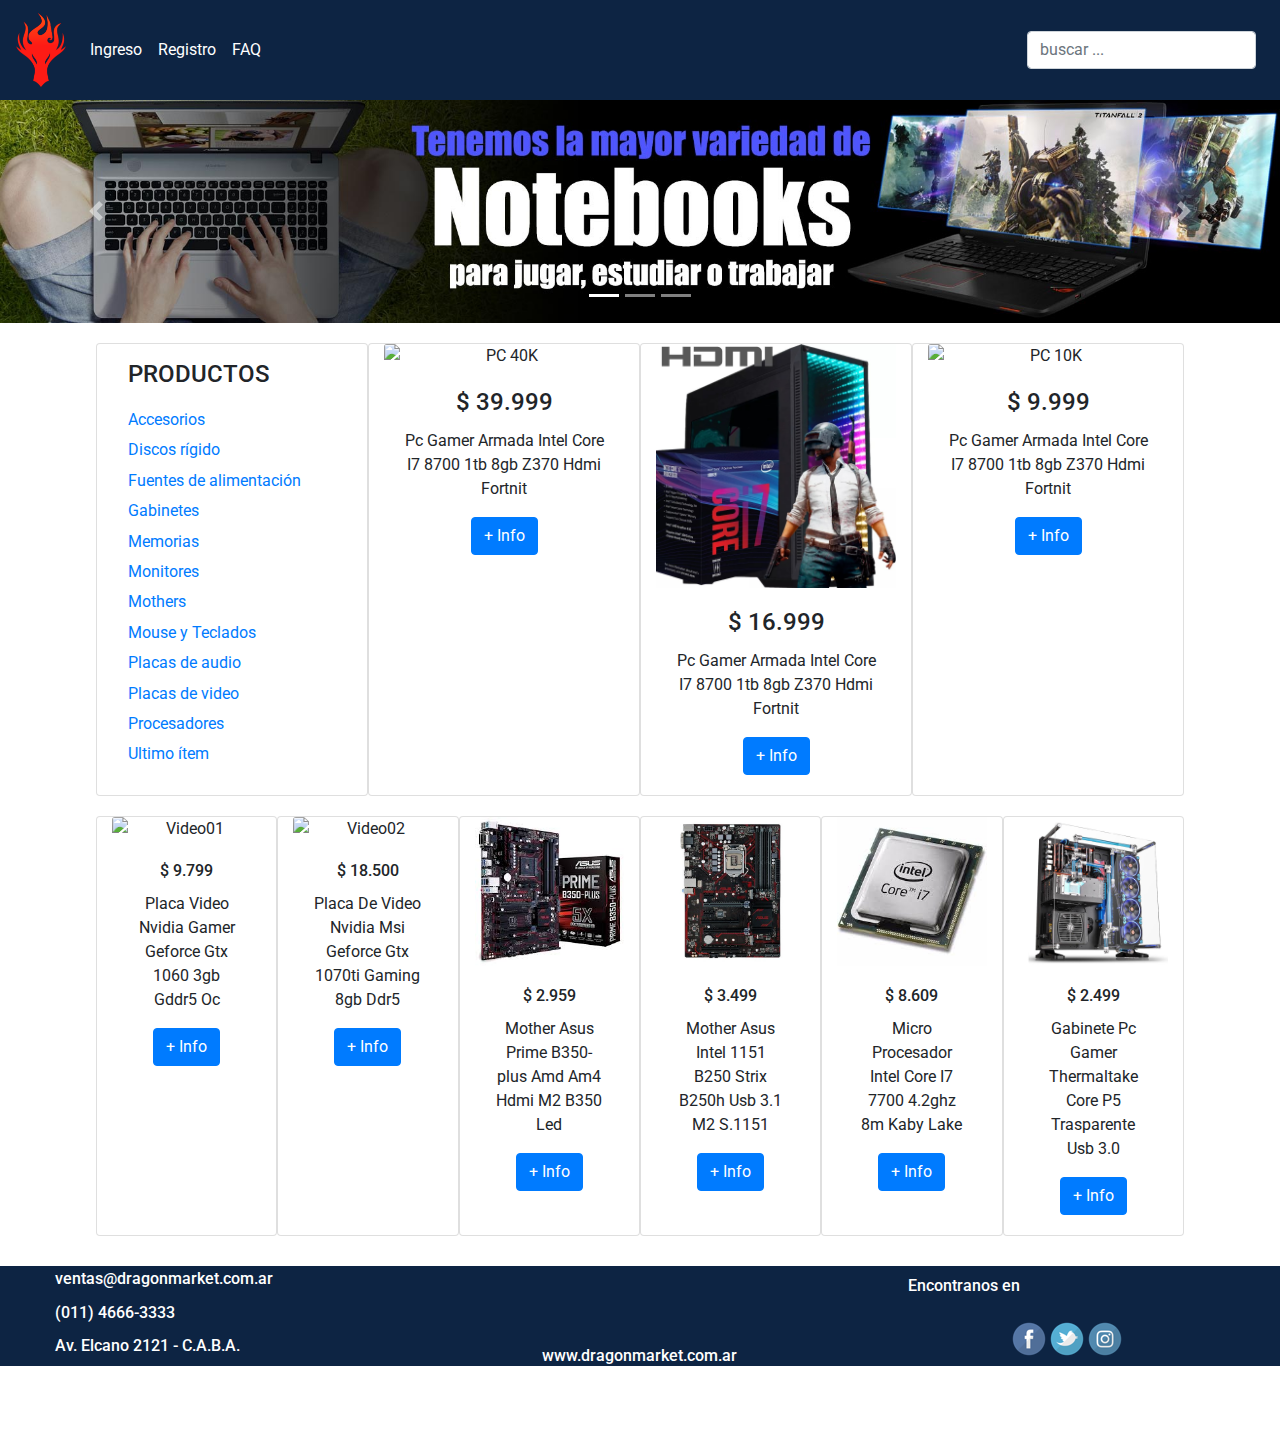
==== index.html @ d2880fce "primer commit sin el update de Dani" ====
<!DOCTYPE html>
<html lang="en" dir="ltr">

<!--    P E N D I E N T E S

  - Cards horizontales ?
  - Definir tamaño imágenes de los cards para evitar la variación de formatos
  - Alinear al borde inferior y al centro, el boton +info de los cards.
  -  
  - Se escuchan sugerencias ;)

-->

  <head>
    <meta charset="utf-8">
    <meta name="viewport" content="width=device-width, initial-scale=1">
    <link rel="stylesheet" href="https://maxcdn.bootstrapcdn.com/bootstrap/4.1.0/css/bootstrap.min.css">
    <script src="https://ajax.googleapis.com/ajax/libs/jquery/3.3.1/jquery.min.js"></script>
    <script src="https://cdnjs.cloudflare.com/ajax/libs/popper.js/1.14.0/umd/popper.min.js"></script>
    <script src="https://maxcdn.bootstrapcdn.com/bootstrap/4.1.0/js/bootstrap.min.js"></script>
    <link href="https://fonts.googleapis.com/css?family=Roboto" rel="stylesheet">
    <link rel="stylesheet" href="https://use.fontawesome.com/releases/v5.0.13/css/all.css" 
      integrity="sha384-DNOHZ68U8hZfKXOrtjWvjxusGo9WQnrNx2sqG0tfsghAvtVlRW3tvkXWZh58N9jp" crossorigin="anonymous">
    <link rel="stylesheet" href="css/estilos.css">
    <title>Dragon Market - Equipos y Componentes para Gamers</title>
  </head>

  <body>
<!-- LINKS & BUSCADOR -->
    <header>
    <!-- NOS FALTA UN H1 O ALGO SIMILAR PARA POSICIONAR EN BUSCADORES -->
    <!-- Custom navbar-color -->
    <div class="container-fluid">
      <nav class="navbar navbar-expand-md fixed-top navbar-light navbar-custom">
        <button class="navbar-toggler navbar-toggler-right" type="button" data-toggle="collapse" data-target="#navbar5">
          <span class="navbar-toggler-icon"></span>
        </button>
        <a class="navbar-brand" href="#">
          <img src="images/DMHead.png" alt="Logo" style="width: 50px;">
        </a>
        <div class="navbar-collapse collapse justify-content-stretch" id="navbar5">
          <ul class="navbar-nav">
            <li class="nav-item">
              <a class="nav-link" href="ingreso.html">Ingreso</a>
            </li>
            <li class="nav-item">
              <a class="nav-link" href="registro.html">Registro</a>
            </li>
            <li class="nav-item">
              <a class="nav-link" href="faq.html">FAQ</a>
            </li>
          </ul>
          <form class="form-inline" style="margin-left: auto;">
            <div class="md-form my-0">
                <input class="form-control mr-sm-2" type="text" placeholder="buscar ..." aria-label="Search">
            </div>
          </form>
        </div>
      </nav>
    </header>

  <!-- CAROUSEL -->
    <div id="demo" class="carousel slide" data-ride="carousel">
  <!-- Indicators -->
      <ul class="carousel-indicators">
        <li data-target="#demo" data-slide-to="0" class="active"></li>
        <li data-target="#demo" data-slide-to="1"></li>
        <li data-target="#demo" data-slide-to="2"></li>
      </ul>
    <!-- The slideshow -->
      <div class="carousel-inner">
        <div class="carousel-item active">
          <img src="images/slide1.jpg" alt="slide1" style="width:100%;">
        </div>
        <div class="carousel-item">
          <img src="images/slide2.jpg" alt="slide2" style="width:100%;">
        </div>
        <div class="carousel-item">
          <img src="images/slide3.jpg" alt="slide3" style="width:100%;">
        </div>
      </div>
    <!-- Left and right controls -->
      <a class="carousel-control-prev" href="#demo" data-slide="prev">
        <span class="carousel-control-prev-icon"></span>
      </a>
      <a class="carousel-control-next" href="#demo" data-slide="next">
        <span class="carousel-control-next-icon"></span>
      </a>
    </div>
    <!-- CIERRO CAROUSEL -->
    </div>

  <!-- PRODUCTOS & PROMOS -->
    <div class="container">
  
  <!-- PRIMER RENGLON -->
    <div class="row">
      <div class="renglon">
      <!-- NAV PRODUCTOS -->
        <div class="card col-sm-12 col-md-6 col-lg-3">
          <nav class="navbar">
            <ul class="navbar-nav">
              <li class="nav-item"><a class="nav-link disabled"><h4>PRODUCTOS</h4></a></li>
              <li class="nav-item"><a class="nav-link" href="#acces">Accesorios</a></li>
              <li class="nav-item"><a class="nav-link" href="#hd">Discos rígido</a></li>
              <li class="nav-item"><a class="nav-link" href="#fuente">Fuentes de alimentación</a></li>
              <li class="nav-item"><a class="nav-link" href="#gabinete">Gabinetes</a></li>
              <li class="nav-item"><a class="nav-link" href="#memoria">Memorias</a></li>
              <li class="nav-item"><a class="nav-link" href="#monitor">Monitores</a></li>
              <li class="nav-item"><a class="nav-link" href="#mother">Mothers</a></li>
              <li class="nav-item"><a class="nav-link" href="#mouse">Mouse y Teclados</a></li>
              <li class="nav-item"><a class="nav-link" href="#audio">Placas de audio</a></li>
              <li class="nav-item"><a class="nav-link" href="#video">Placas de video</a></li>
              <li class="nav-item"><a class="nav-link" href="#micros">Procesadores</a></li>
              <li class="nav-item"><a class="nav-link" href="">Ultimo ítem</a></li>
            </ul>
          </nav>
        </div>
    <!-- PROMO EQUIPOS -->
      <!-- EQUIPO 1 -->
        <div class="card text-center col-sm-12 col-md-6 col-lg-3">
          <img class="card-img-top" src="images/pc40k.jpg" alt="PC 40K">
          <div class="card-body hover">
            <h4 class="card-title">$ 39.999</h4>
            <p class="card-text">Pc Gamer Armada Intel Core I7 8700 1tb 8gb Z370 Hdmi Fortnit</p>
            <a href="#" class="btn btn-primary">+ Info</a>
          </div>
        </div>

      <!-- EQUIPO 2 -->
        <div class="card text-center col-sm-12 col-md-6 col-lg-3">
          <img class="card-img-top" src="images/pc17k.jpg" alt="PC 17K">
          <div class="card-body">
            <h4 class="card-title">$ 16.999</h4>
            <p class="card-text">Pc Gamer Armada Intel Core I7 8700 1tb 8gb Z370 Hdmi Fortnit</p>
            <a href="#" class="btn btn-primary">+ Info</a>
          </div>
        </div>

      <!-- EQUIPO 3 -->
        <div class="card text-center col-sm-12 col-md-6 col-lg-3">
          <img class="card-img-top" src="images/pc10k.jpg" alt="PC 10K">
          <div class="card-body">
            <h4 class="card-title">$ 9.999</h4>
            <p class="card-text">Pc Gamer Armada Intel Core I7 8700 1tb 8gb Z370 Hdmi Fortnit</p>
            <a href="#" class="btn btn-primary">+ Info</a>
          </div>
        </div>

      </div>
      <!-- Cierro 1er RENGLON -->
    </div>
    <!-- Cierro row 1er RENGLON -->

    <!-- SEGUNDO RENGLON -->
    <!-- PROMO PRODUCTOS -->
    <div class="row">
      <div class="renglon">
    <!-- PRODUCTO 1 -->
        <div class="card text-center col-sm-6 col-md-4 col-lg-2" style="width: 18rem;">
          <img class="card-img-top seisproductos" src="images/video01.jpg" alt="Video01">
          <div class="card-body">
            <h5 class="card-title">$ 9.799</h5>
            <p class="card-text">Placa Video Nvidia Gamer Geforce Gtx 1060 3gb Gddr5 Oc</p>
            <a class="btn btn-primary" href="#">+ Info</a>
          </div>
        </div>
    <!-- PRODUCTO 2 -->
        <div class="card text-center col-sm-6 col-md-4 col-lg-2" style="width: 18rem;">
          <img class="card-img-top seisproductos" src="images/video02.jpg" alt="Video02">
          <div class="card-body">
            <h5 class="card-title">$ 18.500</h5>
            <p class="card-text">Placa De Video Nvidia Msi Geforce Gtx 1070ti Gaming 8gb Ddr5</p>
            <a class="btn btn-primary" href="#">+ Info</a>
          </div>
        </div>
    <!-- PRODUCTO 3 -->
        <div class="card text-center col-sm-6 col-md-4 col-lg-2" style="width: 18rem;">
          <img class="card-img-top seisproductos" src="images/mother01.jpg" alt="Mother01">
            <div class="card-body">
              <h5 class="card-title">$ 2.959</h5>
              <p class="card-text">Mother Asus Prime B350-plus Amd Am4 Hdmi M2 B350 Led</p>
              <a class="btn btn-primary" href="#">+ Info</a>
            </div>
        </div>
    <!-- PRODUCTO 4 -->
        <div class="card text-center col-sm-6 col-md-4 col-lg-2" style="width: 18rem;">
          <img class="card-img-top seisproductos" src="images/mother02.jpg" alt="Mother02">
            <div class="card-body">
              <h5 class="card-title">$ 3.499</h5>
              <p class="card-text">Mother Asus Intel 1151 B250 Strix B250h Usb 3.1 M2 S.1151</p>
              <a class="btn btn-primary" href="#">+ Info</a>
            </div>
        </div>
    <!-- PRODUCTO 5 -->
        <div class="card text-center col-sm-6 col-md-4 col-lg-2" style="width: 18rem;">
          <img class="card-img-top seisproductos" src="images/micro01.jpg" alt="Micro01">
            <div class="card-body">
              <h5 class="card-title">$ 8.609</h5>
              <p class="card-text">Micro Procesador Intel Core I7 7700 4.2ghz 8m Kaby Lake</p>
              <a class="btn btn-primary" href="#">+ Info</a>
            </div>
        </div>
    <!-- PRODUCTO 6 -->
        <div class="card text-center col-sm-6 col-md-4 col-lg-2" style="width: 18rem;">
          <img class="card-img-top seisproductos" src="images/gabinete01.jpg" alt="Gabinete01">
            <div class="card-body">
              <h5 class="card-title">$ 2.499</h5>
              <p class="card-text">Gabinete Pc Gamer Thermaltake Core P5 Trasparente Usb 3.0</p>
              <a class="btn btn-primary" href="">+ Info</a>
            </div>
        </div>

        </div>
        <!-- Cierro 2do renglon -->
      </div>
      <!-- Cierro row 2do renglon -->

    </div>
    <!-- Cierro container Productos & Promos -->

  <!-- FOOTER -->
  <footer>
    <div class="container-fluid">
      <div class="row">

        <div class="cajasFooter col-sm-12 col-md-4">
          <h6 class="contenidoAuto">ventas@dragonmarket.com.ar</h6>
          <h6 class="contenidoAuto">(011) 4666-3333</h6>
          <h6 class="contenidoAuto">Av. Elcano 2121 - C.A.B.A.</h6>
        </div>
        
        <div class="cajasFooter col-sm-12 col-md-4">
          <h6 class="contenido">www.dragonmarket.com.ar</h6>
        </div>
        
        <div class="cajasFooter col-sm-12 col-md-4">
          <h6 class="contenidoAuto">Encontranos en</h6>

          <div class="redesLogos">
            <a href="http://facebook.com" target="_blank"><img src="images/icon_fb.png" alt=""></a>

            <a href="http://twitter.com" target="_blank"><img src="images/icon_tw.png" alt=""></a>

            <a href="http://instagram.com" target="_blank"><img src="images/icon_ig.png" alt=""></a>

          </div>
        </div>

      </div>
      <!--  Cierro row del footer -->
    </div>
    <!-- Cierro container-fluid del footer -->
  </footer>


  <!--

              VER ESTE LINK !!!!!

          http://tonalidad.es/blog-de-notas/tutoriales/alinear-horizontal-verticalmente-flexbox/

  -->


  </body>
</html>
---- css/estilos.css ----
* { box-sizing: border-box; }

.clearfix { clear: both; }

body
{
  /*background-image: url("images/bg-body.png");*/
  background-repeat: repeat;
  font-family: 'Roboto', sans-serif;
  font-size: 1rem;
  justify-content: center;
  padding-top: 20px;
  margin: auto;
}

header
{
  margin-top: 4.95rem;
}

.navbar-custom
{
  background-color: #0d2443;
}

/* change the brand and text color */
.navbar-custom .navbar-brand,
.navbar-custom .navbar-text
{
  color: rgba(255,255,255,1);
}

/* change the link color */
.navbar-custom .navbar-nav .nav-link
{
  color: rgba(255,255,255,1);
}

/* change the color of active or hovered links */
.navbar-custom .nav-item.active .nav-link,
.navbar-custom .nav-item:hover .nav-link
{
  /*color: #ffffff;*/
  color: rgba(255,255,255,0.5);
}

/* for dropdown only - change the color of dropdown */
.navbar-custom .dropdown-menu
{
  /*background-color: #ff5500;*/
  color: rgba(255,255,255,1);
}
.navbar-custom .dropdown-item
{
  /*color: #ffffff;*/
  color: rgba(255,255,255,1);
}

.navbar-custom .dropdown-item:hover,
.navbar-custom .dropdown-item:hover,
.navbar-custom .dropdown-item:focus
{
  color: rgba(255,255,255,0.5);
  /*color: #333333;*/
  background-color: rgba(255,255,255,0.5);
}

div.container
{
  /*margin-left: 0;
  margin-right: 0;*/
  justify-content: space-around;
  max-width: 85%;
}

.productos
{
  margin-top: 30px;
}

div.card-deck
{
  margin: 0;
}

.renglon
{
  display: flex;
  flex-wrap: wrap;
  position: relative;
  margin-top: 20px;
}

footer
{
  display: flex;
  /*flex-wrap: wrap;*/
  position: relative;
  margin-top: 30px;
  height: 100px;
  /*background-color: #0d2443;*/
}

.cajasFooter
{
  /*margin: 10px auto;*/
  /*width: 80%;*/
  height: 100px;
  background-color: #0d2443;
  /*background-color: #E7F6F6;*/
  /*border: 1px solid #99cccc;*/
  display: flex;
  flex-wrap: wrap;
  justify-content: center;
  align-items: center;
}

.contenidoAuto
{
width: 80%;
color: white;
/*height: 100px;*/
/*margin-top: 10px;
margin-bottom: 10px;
margin-left: 20px;
margin-right: 20px;*/
}

.contenido
{
  padding: 80px;
  color: white;
}

div.container-fluid
{
  margin: 0;
 }

.redesLogos
{
  display: inline-block;
  /*padding: 0;*/
}

.card ul li
{
  line-height: 90%;
}

img.seisproductos
{
  /*max-width: 85%;
  margin: auto;*/
}

h5.card-title
{
  font-size: 1em;
}

p.card-text
{
  font-size: 1em;
}

.accordion .card-header:after
{
  font-family: 'FontAwesome';
  content: "\f068";
  float: right; 
}

.accordion .card-header.collapsed:after
{
  /* symbol for "collapsed" panels */
  content: "\f067"; 
}
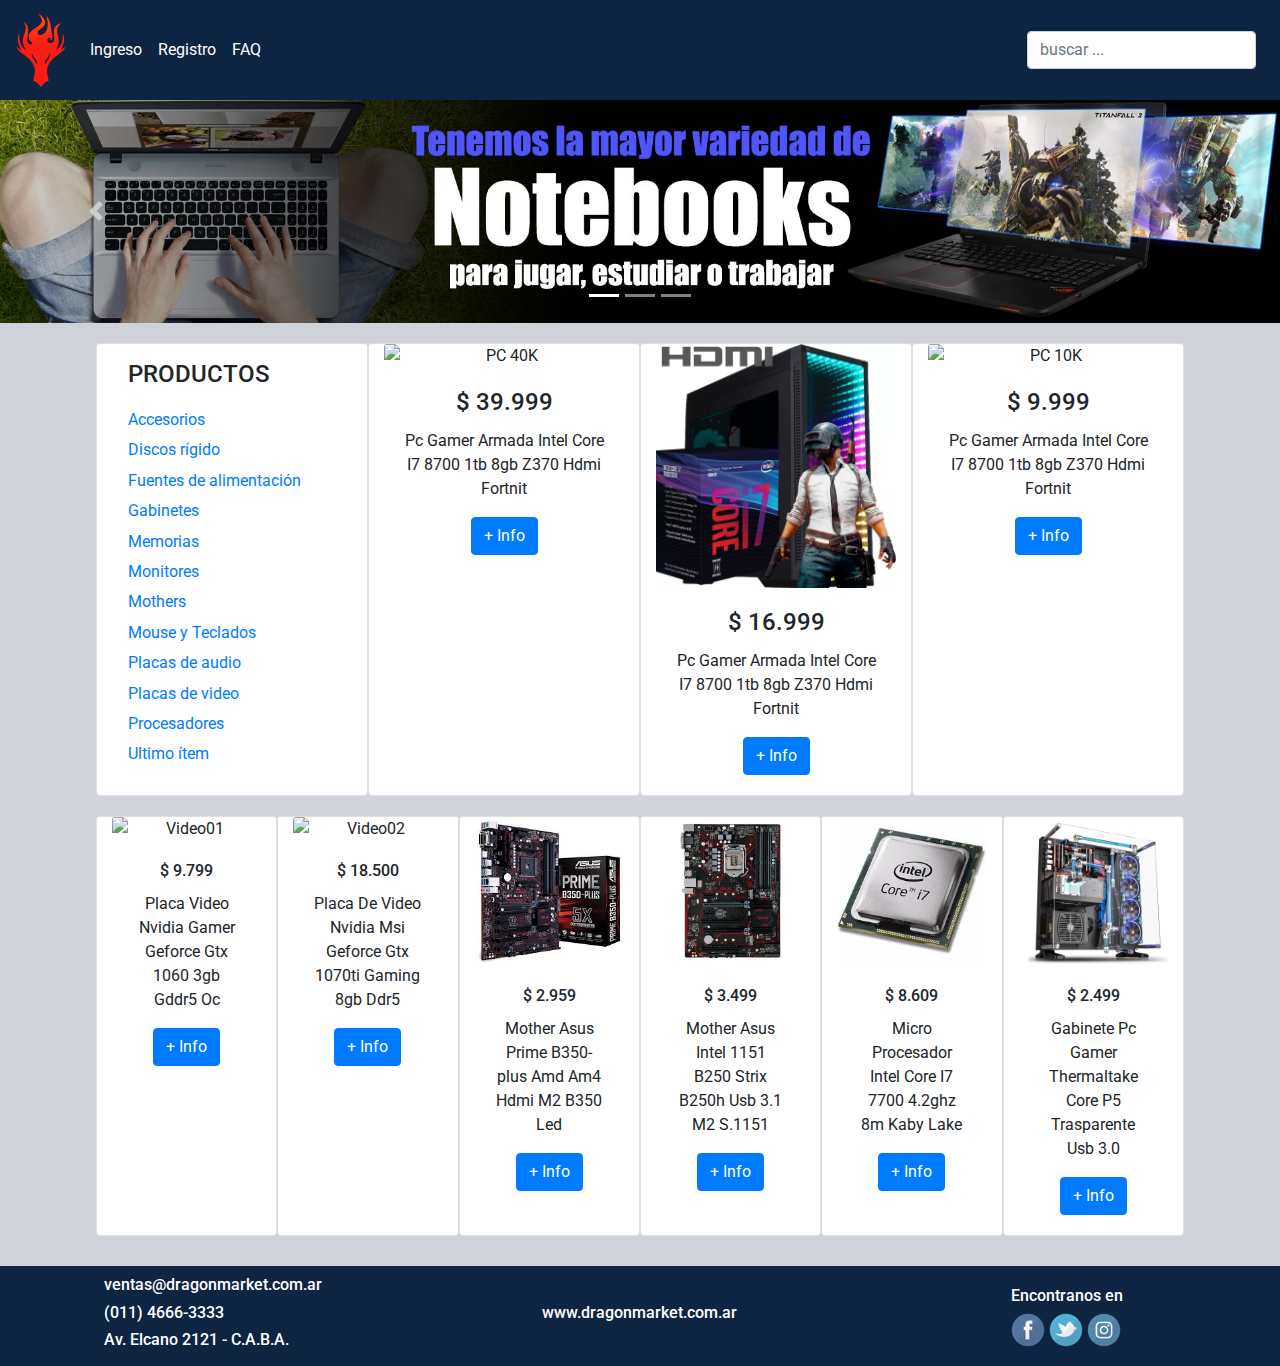
==== commit 65a52609: "tp actualizado" ====
--- a/index.html
+++ b/index.html
@@ -1,98 +1,82 @@
 <!DOCTYPE html>
 <html lang="en" dir="ltr">
-
-<!--    P E N D I E N T E S
-
-  - Cards horizontales ?
-  - Definir tamaño imágenes de los cards para evitar la variación de formatos
-  - Alinear al borde inferior y al centro, el boton +info de los cards.
-  -  
-  - Se escuchan sugerencias ;)
-
--->
-
-  <head>
-    <meta charset="utf-8">
-    <meta name="viewport" content="width=device-width, initial-scale=1">
-    <link rel="stylesheet" href="https://maxcdn.bootstrapcdn.com/bootstrap/4.1.0/css/bootstrap.min.css">
-    <script src="https://ajax.googleapis.com/ajax/libs/jquery/3.3.1/jquery.min.js"></script>
-    <script src="https://cdnjs.cloudflare.com/ajax/libs/popper.js/1.14.0/umd/popper.min.js"></script>
-    <script src="https://maxcdn.bootstrapcdn.com/bootstrap/4.1.0/js/bootstrap.min.js"></script>
-    <link href="https://fonts.googleapis.com/css?family=Roboto" rel="stylesheet">
-    <link rel="stylesheet" href="https://use.fontawesome.com/releases/v5.0.13/css/all.css" 
-      integrity="sha384-DNOHZ68U8hZfKXOrtjWvjxusGo9WQnrNx2sqG0tfsghAvtVlRW3tvkXWZh58N9jp" crossorigin="anonymous">
-    <link rel="stylesheet" href="css/estilos.css">
-    <title>Dragon Market - Equipos y Componentes para Gamers</title>
-  </head>
-
-  <body>
+<head>
+  <meta charset="utf-8">
+  <meta name="viewport" content="width=device-width, initial-scale=1">
+  <link rel="stylesheet" href="https://maxcdn.bootstrapcdn.com/bootstrap/4.1.0/css/bootstrap.min.css">
+  <link href="https://fonts.googleapis.com/css?family=Roboto" rel="stylesheet">
+  <link rel="stylesheet" href="https://cdnjs.cloudflare.com/ajax/libs/font-awesome/4.7.0/css/font-awesome.min.css">
+  <link rel="stylesheet" href="css/estilos.css">
+  <title>Dragon Market - Equipos y Componentes para Gamers</title>
+</head>
+
+<body>
 <!-- LINKS & BUSCADOR -->
-    <header>
-    <!-- NOS FALTA UN H1 O ALGO SIMILAR PARA POSICIONAR EN BUSCADORES -->
-    <!-- Custom navbar-color -->
-    <div class="container-fluid">
-      <nav class="navbar navbar-expand-md fixed-top navbar-light navbar-custom">
-        <button class="navbar-toggler navbar-toggler-right" type="button" data-toggle="collapse" data-target="#navbar5">
-          <span class="navbar-toggler-icon"></span>
-        </button>
-        <a class="navbar-brand" href="#">
-          <img src="images/DMHead.png" alt="Logo" style="width: 50px;">
-        </a>
-        <div class="navbar-collapse collapse justify-content-stretch" id="navbar5">
-          <ul class="navbar-nav">
-            <li class="nav-item">
-              <a class="nav-link" href="ingreso.html">Ingreso</a>
-            </li>
-            <li class="nav-item">
-              <a class="nav-link" href="registro.html">Registro</a>
-            </li>
-            <li class="nav-item">
-              <a class="nav-link" href="faq.html">FAQ</a>
-            </li>
-          </ul>
-          <form class="form-inline" style="margin-left: auto;">
-            <div class="md-form my-0">
-                <input class="form-control mr-sm-2" type="text" placeholder="buscar ..." aria-label="Search">
-            </div>
-          </form>
-        </div>
-      </nav>
-    </header>
+  <header class "container-fluid">
+  <!-- NOS FALTA UN H1 O ALGO SIMILAR PARA POSICIONAR EN BUSCADORES -->
+  <!-- Custom navbar-color -->
+    <nav class="navbar navbar-expand-md fixed-top navbar-light navbar-custom">
+      <button class="navbar-toggler navbar-toggler-right" 
+        type="button" data-toggle="collapse" data-target="#navbar5">
+        <span class="navbar-toggler-icon"></span>
+      </button>
+      <a class="navbar-brand" href="index.html">
+        <img src="images/DMHead.png" alt="Logo" style="width: 50px;">
+      </a>
+      <div class="navbar-collapse collapse justify-content-stretch" id="navbar5">
+        <ul class="navbar-nav">
+          <li class="nav-item">
+            <a class="nav-link" href="ingreso.html">Ingreso</a>
+          </li>
+          <li class="nav-item">
+            <a class="nav-link" href="registro.html">Registro</a>
+          </li>
+          <li class="nav-item">
+            <a class="nav-link" href="faq.html">FAQ</a>
+          </li>
+        </ul>
+        <form class="form-inline" style="margin-left: auto;">
+          <div class="md-form my-0">
+            <input class="form-control mr-sm-2" type="text"
+            placeholder="buscar ..." aria-label="Search">
+          </div>
+        </form>
+      </div>
+    </nav>
+  </header>
 
   <!-- CAROUSEL -->
-    <div id="demo" class="carousel slide" data-ride="carousel">
+  <div id="demo" class="carousel slide" data-ride="carousel">
   <!-- Indicators -->
-      <ul class="carousel-indicators">
-        <li data-target="#demo" data-slide-to="0" class="active"></li>
-        <li data-target="#demo" data-slide-to="1"></li>
-        <li data-target="#demo" data-slide-to="2"></li>
-      </ul>
+    <ul class="carousel-indicators">
+      <li data-target="#demo" data-slide-to="0" class="active"></li>
+      <li data-target="#demo" data-slide-to="1"></li>
+      <li data-target="#demo" data-slide-to="2"></li>
+    </ul>
     <!-- The slideshow -->
-      <div class="carousel-inner">
-        <div class="carousel-item active">
-          <img src="images/slide1.jpg" alt="slide1" style="width:100%;">
-        </div>
-        <div class="carousel-item">
-          <img src="images/slide2.jpg" alt="slide2" style="width:100%;">
-        </div>
-        <div class="carousel-item">
-          <img src="images/slide3.jpg" alt="slide3" style="width:100%;">
-        </div>
-      </div>
+    <div class="carousel-inner">
+      <div class="carousel-item active">
+        <img src="images/slide1.jpg" alt="slide1" style="width:100%;">
+      </div>
+      <div class="carousel-item">
+        <img src="images/slide2.jpg" alt="slide2" style="width:100%;">
+      </div>
+      <div class="carousel-item">
+        <img src="images/slide3.jpg" alt="slide3" style="width:100%;">
+      </div>
+    </div>
     <!-- Left and right controls -->
-      <a class="carousel-control-prev" href="#demo" data-slide="prev">
-        <span class="carousel-control-prev-icon"></span>
-      </a>
-      <a class="carousel-control-next" href="#demo" data-slide="next">
-        <span class="carousel-control-next-icon"></span>
-      </a>
-    </div>
-    <!-- CIERRO CAROUSEL -->
-    </div>
+    <a class="carousel-control-prev" href="#demo" data-slide="prev">
+      <span class="carousel-control-prev-icon"></span>
+    </a>
+    <a class="carousel-control-next" href="#demo" data-slide="next">
+      <span class="carousel-control-next-icon"></span>
+    </a>
+  </div>
+  <!-- CIERRO CAROUSEL -->
 
   <!-- PRODUCTOS & PROMOS -->
-    <div class="container">
-  
+  <div class="container">
   <!-- PRIMER RENGLON -->
     <div class="row">
       <div class="renglon">
@@ -117,7 +101,7 @@
           </nav>
         </div>
     <!-- PROMO EQUIPOS -->
-      <!-- EQUIPO 1 -->
+    <!-- EQUIPO 1 -->
         <div class="card text-center col-sm-12 col-md-6 col-lg-3">
           <img class="card-img-top" src="images/pc40k.jpg" alt="PC 40K">
           <div class="card-body hover">
@@ -221,47 +205,32 @@
 
   <!-- FOOTER -->
   <footer>
-    <div class="container-fluid">
-      <div class="row">
-
-        <div class="cajasFooter col-sm-12 col-md-4">
-          <h6 class="contenidoAuto">ventas@dragonmarket.com.ar</h6>
-          <h6 class="contenidoAuto">(011) 4666-3333</h6>
-          <h6 class="contenidoAuto">Av. Elcano 2121 - C.A.B.A.</h6>
-        </div>
-        
-        <div class="cajasFooter col-sm-12 col-md-4">
-          <h6 class="contenido">www.dragonmarket.com.ar</h6>
-        </div>
-        
-        <div class="cajasFooter col-sm-12 col-md-4">
-          <h6 class="contenidoAuto">Encontranos en</h6>
-
+      <div class="cajasFooter col-sm-12 col-md-4">
+        <div>
+          <h6>ventas@dragonmarket.com.ar</h6>
+          <h6>(011) 4666-3333</h6>
+          <h6>Av. Elcano 2121 - C.A.B.A.</h6>
+        </div>
+      </div>
+      <div class="cajasFooter col-sm-12 col-md-4">
+        <div>
+          <h6>www.dragonmarket.com.ar</h6>
+        </div>
+      </div>
+      <div class="cajasFooter col-sm-12 col-md-4">
+        <div>
+          <h6>Encontranos en</h6>
           <div class="redesLogos">
             <a href="http://facebook.com" target="_blank"><img src="images/icon_fb.png" alt=""></a>
-
             <a href="http://twitter.com" target="_blank"><img src="images/icon_tw.png" alt=""></a>
-
             <a href="http://instagram.com" target="_blank"><img src="images/icon_ig.png" alt=""></a>
-
-          </div>
-        </div>
-
-      </div>
-      <!--  Cierro row del footer -->
-    </div>
-    <!-- Cierro container-fluid del footer -->
+          </div>
+        </div>
+      </div>
   </footer>
 
-
-  <!--
-
-              VER ESTE LINK !!!!!
-
-          http://tonalidad.es/blog-de-notas/tutoriales/alinear-horizontal-verticalmente-flexbox/
-
-  -->
-
-
-  </body>
+  <script src="https://ajax.googleapis.com/ajax/libs/jquery/3.3.1/jquery.min.js"></script>
+  <script src="https://cdnjs.cloudflare.com/ajax/libs/popper.js/1.14.0/umd/popper.min.js"></script>
+  <script src="https://maxcdn.bootstrapcdn.com/bootstrap/4.1.0/js/bootstrap.min.js"></script>
+</body>
 </html>
--- a/css/estilos.css
+++ b/css/estilos.css
@@ -5,6 +5,7 @@
 body
 {
   /*background-image: url("images/bg-body.png");*/
+  background: rgba(13, 36, 67, 0.2);
   background-repeat: repeat;
   font-family: 'Roboto', sans-serif;
   font-size: 1rem;
@@ -40,19 +41,16 @@
 .navbar-custom .nav-item.active .nav-link,
 .navbar-custom .nav-item:hover .nav-link
 {
-  /*color: #ffffff;*/
   color: rgba(255,255,255,0.5);
 }
 
 /* for dropdown only - change the color of dropdown */
 .navbar-custom .dropdown-menu
 {
-  /*background-color: #ff5500;*/
   color: rgba(255,255,255,1);
 }
 .navbar-custom .dropdown-item
 {
-  /*color: #ffffff;*/
   color: rgba(255,255,255,1);
 }
 
@@ -61,14 +59,11 @@
 .navbar-custom .dropdown-item:focus
 {
   color: rgba(255,255,255,0.5);
-  /*color: #333333;*/
   background-color: rgba(255,255,255,0.5);
 }
 
 div.container
 {
-  /*margin-left: 0;
-  margin-right: 0;*/
   justify-content: space-around;
   max-width: 85%;
 }
@@ -94,41 +89,23 @@
 footer
 {
   display: flex;
-  /*flex-wrap: wrap;*/
+  flex-wrap: wrap;
   position: relative;
   margin-top: 30px;
   height: 100px;
-  /*background-color: #0d2443;*/
 }
 
 .cajasFooter
 {
-  /*margin: 10px auto;*/
-  /*width: 80%;*/
+  display: flex;
+  justify-content: center;
+  align-items: center;
   height: 100px;
   background-color: #0d2443;
-  /*background-color: #E7F6F6;*/
-  /*border: 1px solid #99cccc;*/
-  display: flex;
-  flex-wrap: wrap;
-  justify-content: center;
-  align-items: center;
 }
 
-.contenidoAuto
+.cajasFooter>div
 {
-width: 80%;
-color: white;
-/*height: 100px;*/
-/*margin-top: 10px;
-margin-bottom: 10px;
-margin-left: 20px;
-margin-right: 20px;*/
-}
-
-.contenido
-{
-  padding: 80px;
   color: white;
 }
 
@@ -140,7 +117,6 @@
 .redesLogos
 {
   display: inline-block;
-  /*padding: 0;*/
 }
 
 .card ul li
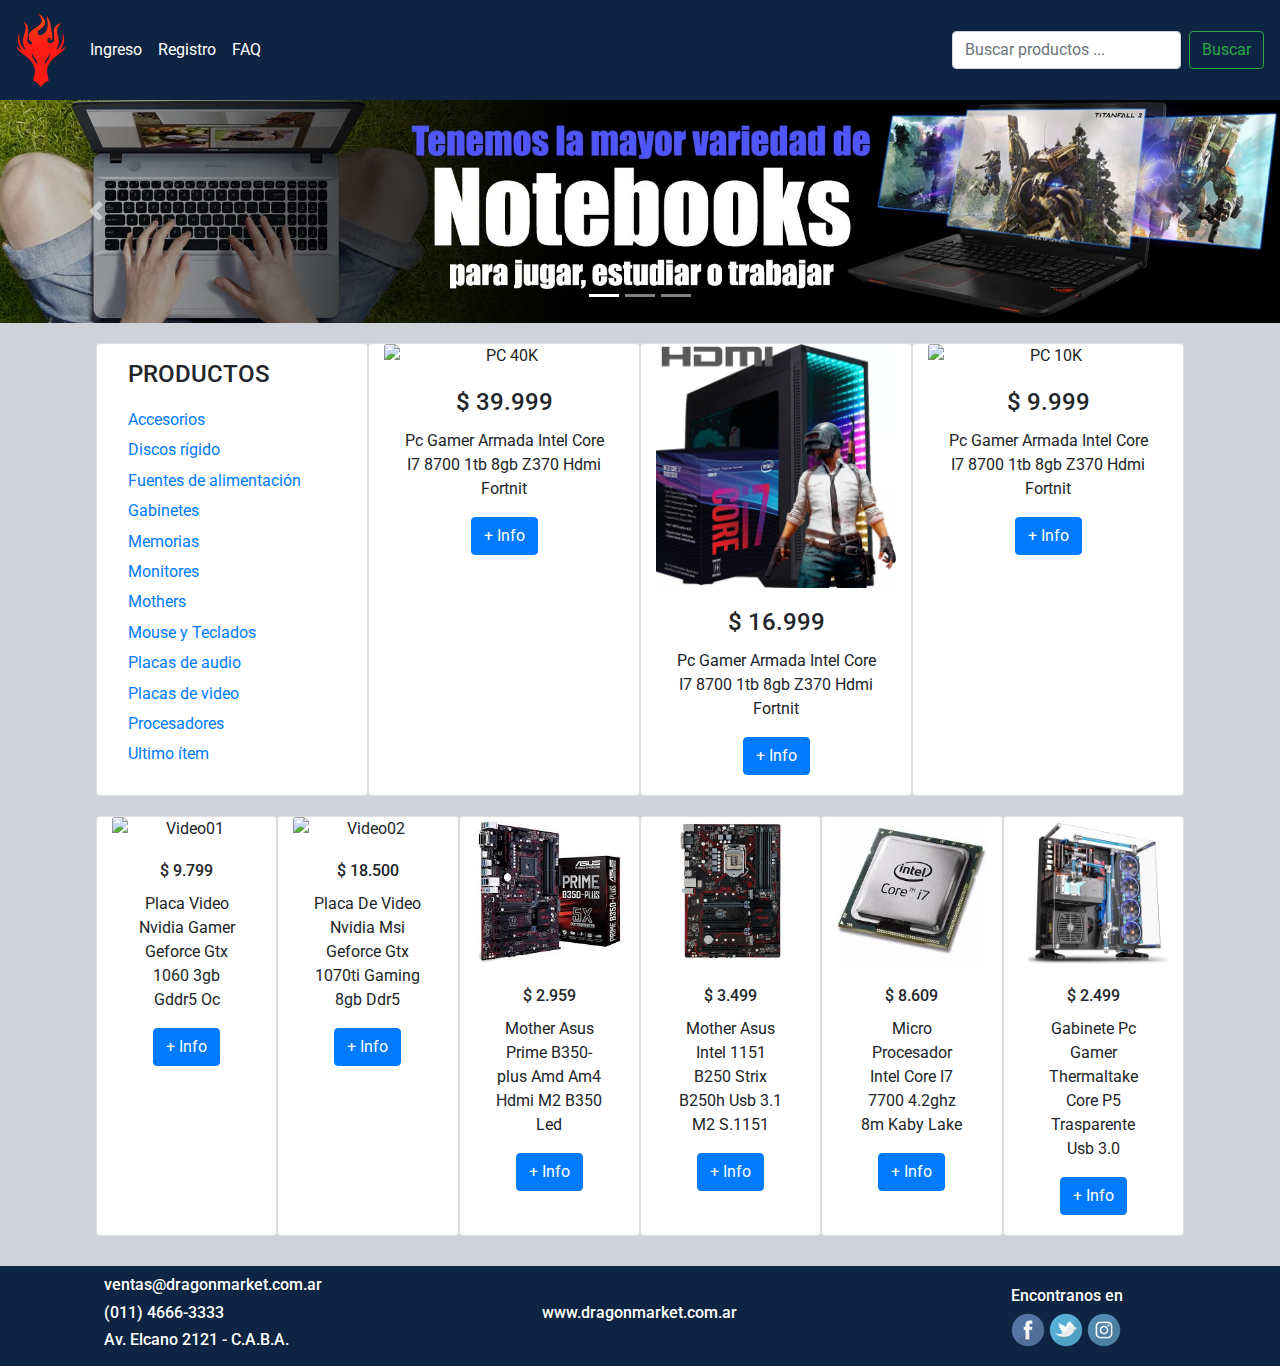
==== commit 1bcb3391: "modifiqué login, registro y search. No está terminado aún" ====
--- a/index.html
+++ b/index.html
@@ -16,7 +16,7 @@
   <!-- NOS FALTA UN H1 O ALGO SIMILAR PARA POSICIONAR EN BUSCADORES -->
   <!-- Custom navbar-color -->
     <nav class="navbar navbar-expand-md fixed-top navbar-light navbar-custom">
-      <button class="navbar-toggler navbar-toggler-right" 
+      <button class="navbar-toggler navbar-toggler-right"
         type="button" data-toggle="collapse" data-target="#navbar5">
         <span class="navbar-toggler-icon"></span>
       </button>
@@ -38,7 +38,10 @@
         <form class="form-inline" style="margin-left: auto;">
           <div class="md-form my-0">
             <input class="form-control mr-sm-2" type="text"
-            placeholder="buscar ..." aria-label="Search">
+            placeholder="Buscar productos ..." aria-label="Search">
+          </div>
+          <button type="submit" class="btn btn-outline-success my-2 my-sm-0">Buscar</button>
+        </form>
           </div>
         </form>
       </div>
--- a/css/estilos.css
+++ b/css/estilos.css
@@ -4,7 +4,7 @@
 
 body
 {
-  /*background-image: url("images/bg-body.png");*/
+  /* background-image: url("../images/bg-body.png"); */
   background: rgba(13, 36, 67, 0.2);
   background-repeat: repeat;
   font-family: 'Roboto', sans-serif;
@@ -17,6 +17,19 @@
 header
 {
   margin-top: 4.95rem;
+}
+
+#registro_box
+{
+  margin:auto;
+}
+
+.registro_titulo{
+  text-align: center;
+}
+
+.titulos{
+  text-align: center;
 }
 
 .navbar-custom
@@ -144,11 +157,11 @@
 {
   font-family: 'FontAwesome';
   content: "\f068";
-  float: right; 
+  float: right;
 }
 
 .accordion .card-header.collapsed:after
 {
   /* symbol for "collapsed" panels */
-  content: "\f067"; 
+  content: "\f067";
 }
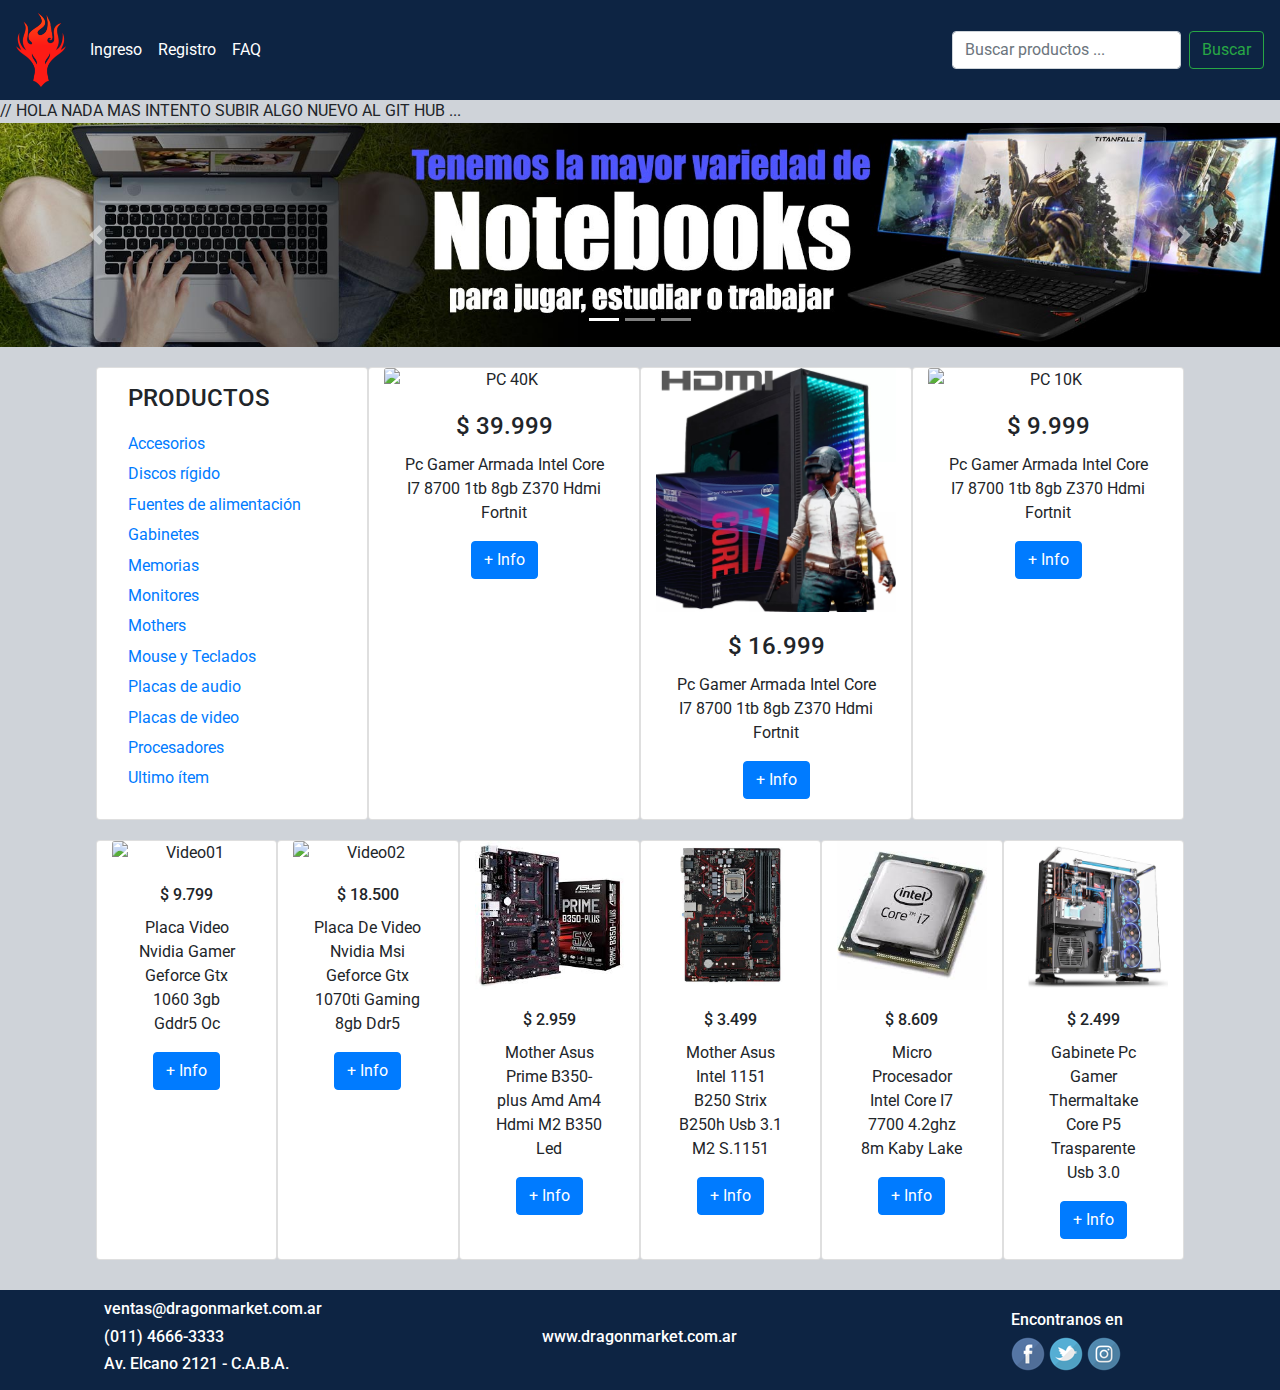
==== commit 18959170: "HOLA NADA MAS TRATANDO DE CREAR UN FORK CON MI CUENTA... REZEN POR MI A VER SI ME AYUDA  TERMINAR LA" ====
--- a/index.html
+++ b/index.html
@@ -13,6 +13,8 @@
 <body>
 <!-- LINKS & BUSCADOR -->
   <header class "container-fluid">
+
+// HOLA NADA MAS INTENTO SUBIR ALGO NUEVO AL GIT HUB ... 
   <!-- NOS FALTA UN H1 O ALGO SIMILAR PARA POSICIONAR EN BUSCADORES -->
   <!-- Custom navbar-color -->
     <nav class="navbar navbar-expand-md fixed-top navbar-light navbar-custom">
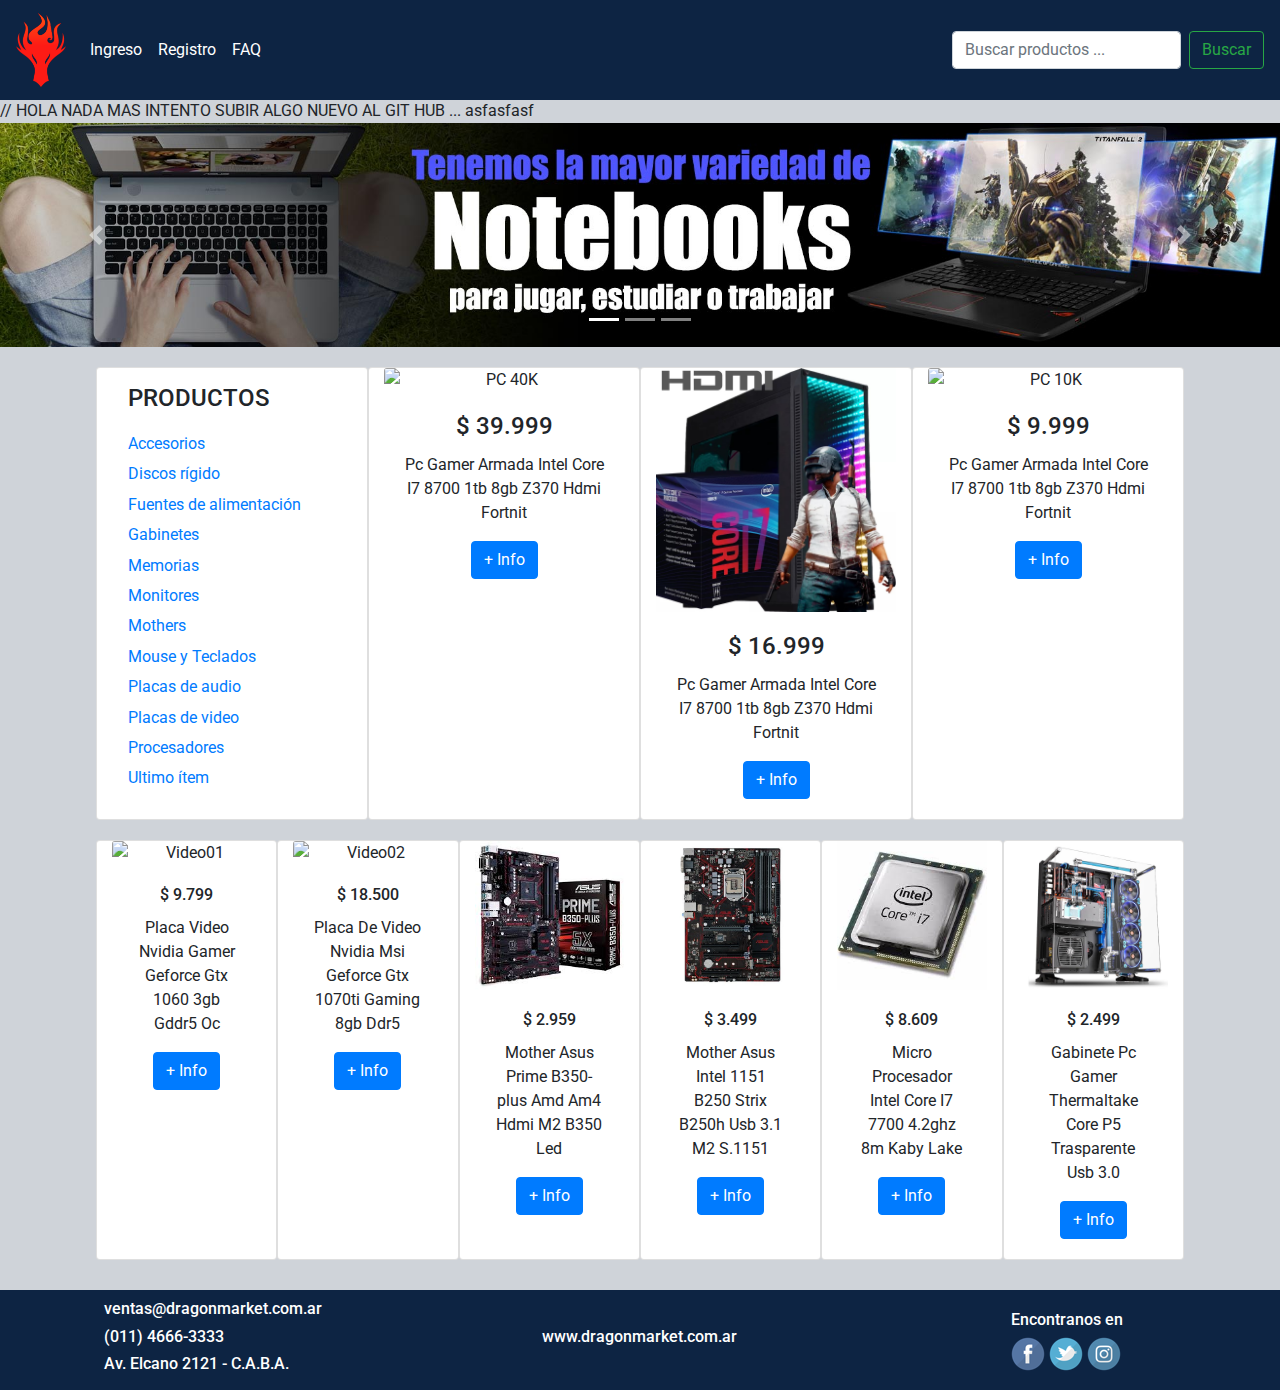
==== commit 891ac0f2: "ERROR" ====
--- a/index.html
+++ b/index.html
@@ -14,7 +14,7 @@
 <!-- LINKS & BUSCADOR -->
   <header class "container-fluid">
 
-// HOLA NADA MAS INTENTO SUBIR ALGO NUEVO AL GIT HUB ... 
+// HOLA NADA MAS INTENTO SUBIR ALGO NUEVO AL GIT HUB ... asfasfasf
   <!-- NOS FALTA UN H1 O ALGO SIMILAR PARA POSICIONAR EN BUSCADORES -->
   <!-- Custom navbar-color -->
     <nav class="navbar navbar-expand-md fixed-top navbar-light navbar-custom">
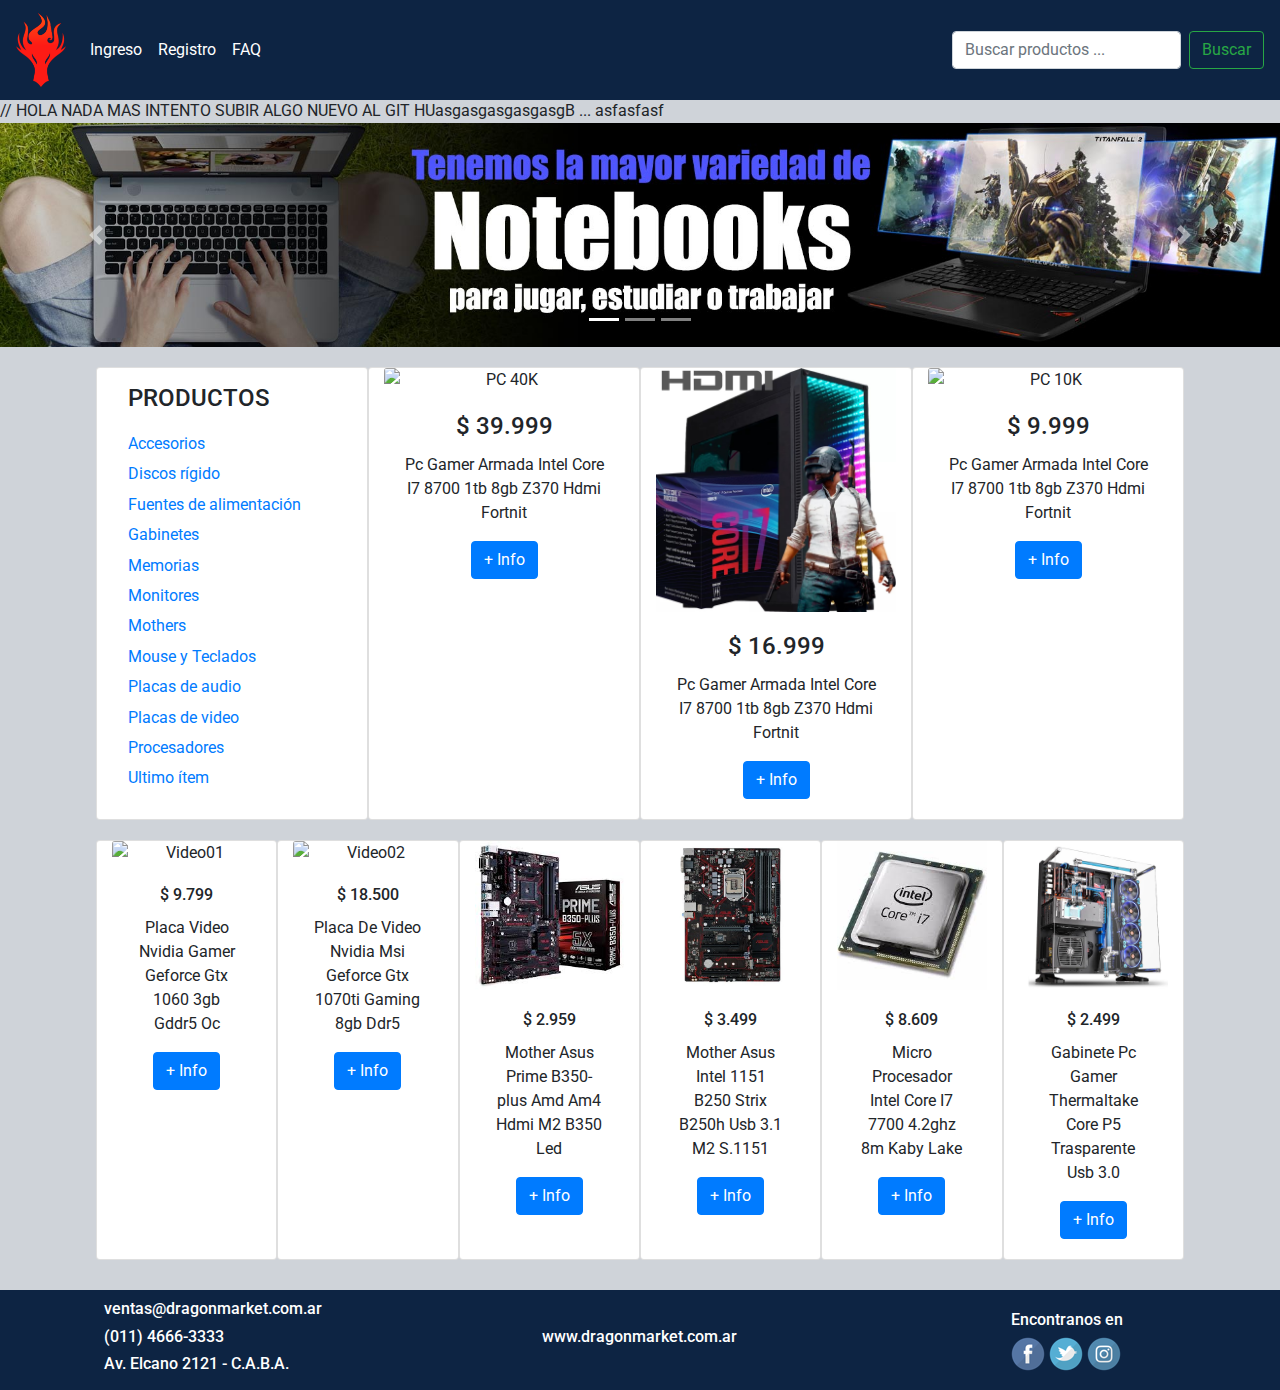
==== commit ab4acc97: "REZEN POR QUE TERMINE LA TAREA PRONTO ;D" ====
--- a/index.html
+++ b/index.html
@@ -14,7 +14,7 @@
 <!-- LINKS & BUSCADOR -->
   <header class "container-fluid">
 
-// HOLA NADA MAS INTENTO SUBIR ALGO NUEVO AL GIT HUB ... asfasfasf
+// HOLA NADA MAS INTENTO SUBIR ALGO NUEVO AL GIT HUasgasgasgasgasgB ... asfasfasf
   <!-- NOS FALTA UN H1 O ALGO SIMILAR PARA POSICIONAR EN BUSCADORES -->
   <!-- Custom navbar-color -->
     <nav class="navbar navbar-expand-md fixed-top navbar-light navbar-custom">
